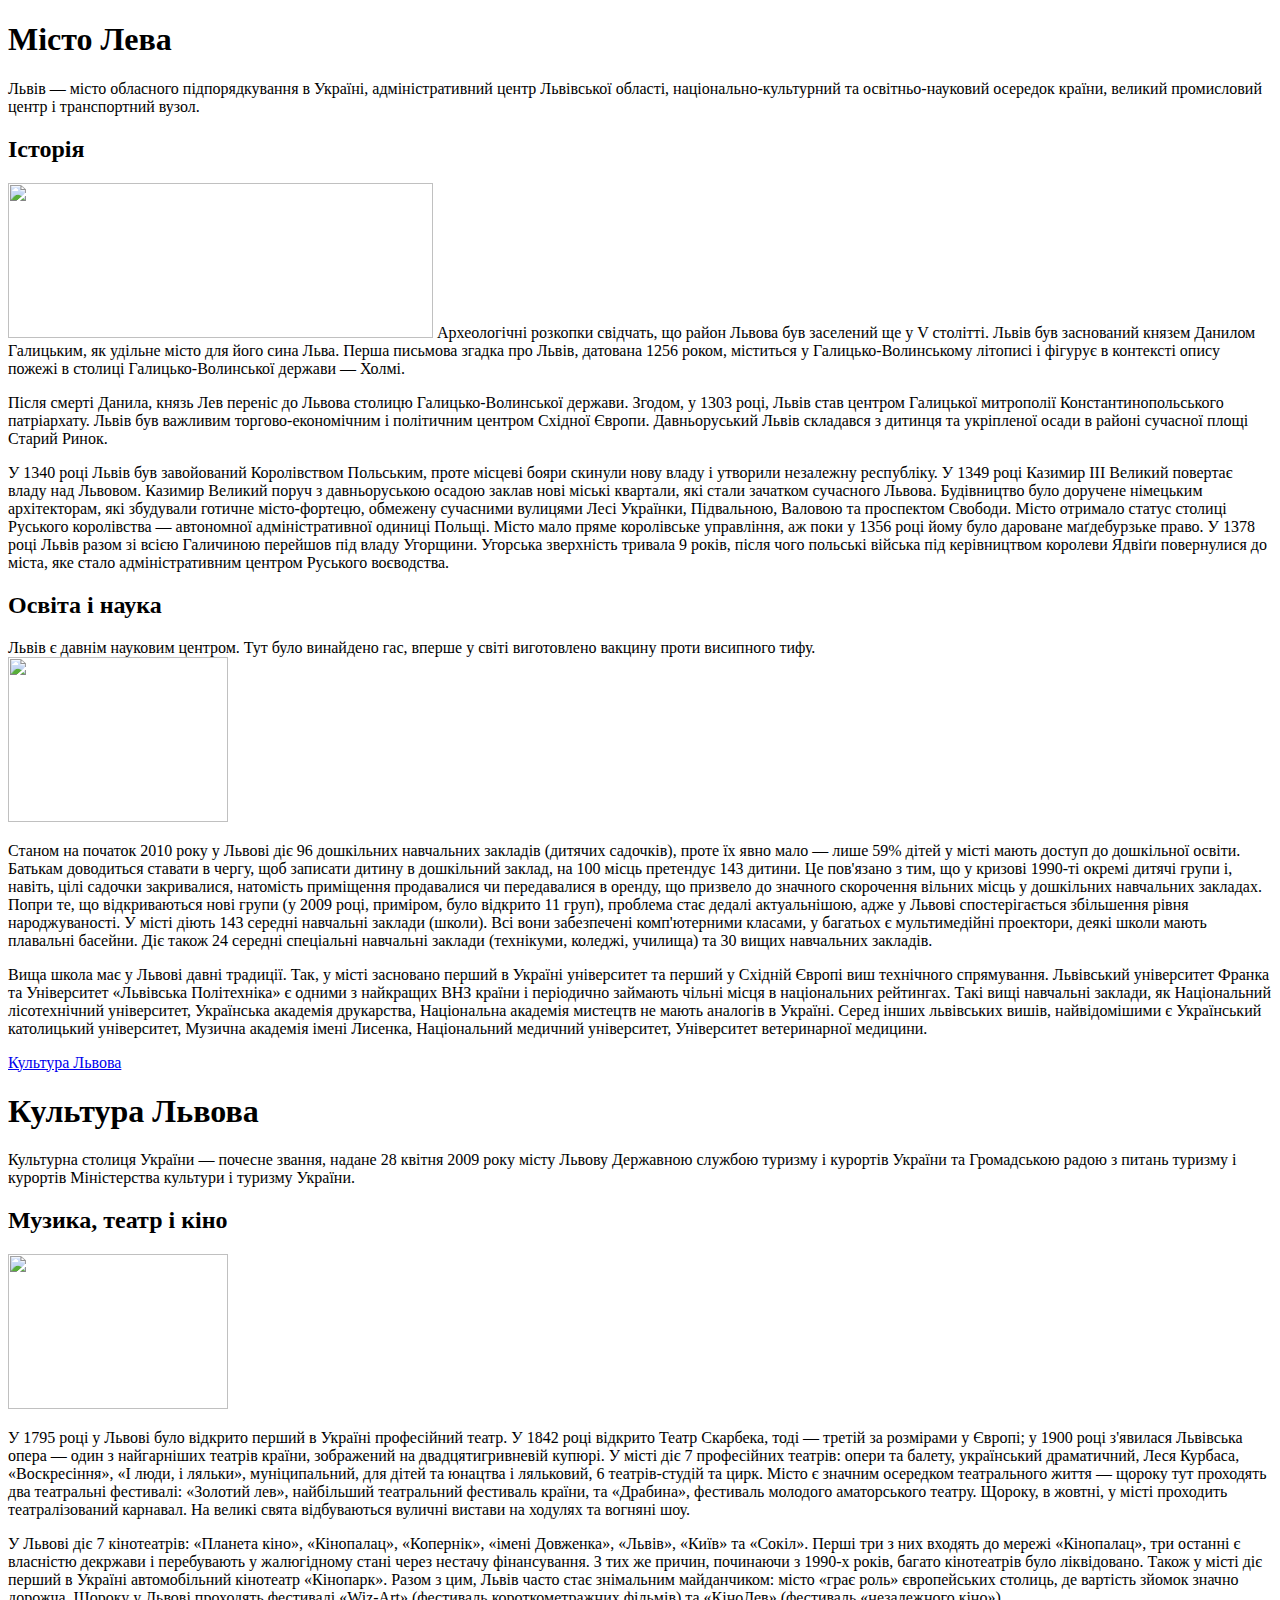
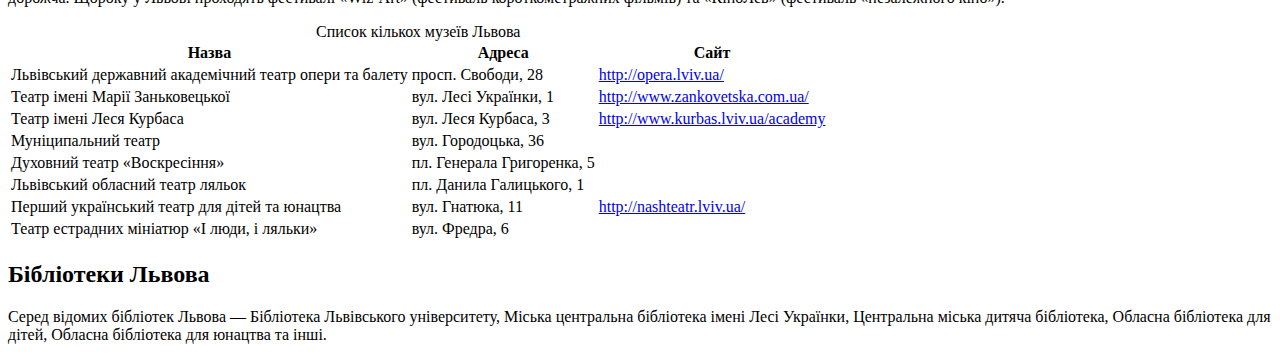
==== homework_03/index.html @ 5cb5f4e0 "homework_03" ====
﻿<!DOCTYPE html>
<html>

<head>
  <meta charset="utf-8">
  <title>Epam Front End Lab. Preprocessors</title>
  <link rel="stylesheet" type="text/css" href="css/style1.css">
  <!--<link rel="stylesheet" type="text/css" href="css/style2.css">-->
</head>

<body>
  <div id="content">
    <h1>Місто Лева</h1>
    <p>Львів — місто обласного підпорядкування в Україні, адміністративний центр Львівської області, національно-культурний
      та освітньо-науковий осередок країни, великий промисловий центр і транспортний вузол.</p>
    <h2>Історія</h2>
    <p><img class="img-left" src="img/lviv.jpg" width="425" height="155" alt="" /> Археологічні розкопки свідчать, що район
      Львова був заселений ще у V столітті. Львів був заснований князем Данилом Галицьким, як удільне місто для його сина
      Льва. Перша письмова згадка про Львів, датована 1256 роком, міститься у Галицько-Волинському літописі і фігурує в контексті
      опису пожежі в столиці Галицько-Волинської держави — Холмі.</p>
    <p>Після смерті Данила, князь Лев переніс до Львова столицю Галицько-Волинської держави. Згодом, у 1303 році, Львів став
      центром Галицької митрополії Константинопольського патріархату. Львів був важливим торгово-економічним і політичним
      центром Східної Європи. Давньоруський Львів складався з дитинця та укріпленої осади в районі сучасної площі Старий
      Ринок.
    </p>
    <p>У 1340 році Львів був завойований Королівством Польським, проте місцеві бояри скинули нову владу і утворили незалежну
      республіку. У 1349 році Казимир III Великий повертає владу над Львовом. Казимир Великий поруч з давньоруською осадою
      заклав нові міські квартали, які стали зачатком сучасного Львова. Будівництво було доручене німецьким архітекторам,
      які збудували готичне місто-фортецю, обмежену сучасними вулицями Лесі Українки, Підвальною, Валовою та проспектом Свободи.
      Місто отримало статус столиці Руського королівства — автономної адміністративної одиниці Польщі. Місто мало пряме королівське
      управління, аж поки у 1356 році йому було дароване маґдебурзьке право. У 1378 році Львів разом зі всією Галичиною перейшов
      під владу Угорщини. Угорська зверхність тривала 9 років, після чого польські війська під керівництвом королеви Ядвіґи
      повернулися до міста, яке стало адміністративним центром Руського воєводства.</p>
    <h2>Освіта і наука</h2>
    <div class="brief">
      Львів є давнім науковим центром. Тут було винайдено гас, вперше у світі виготовлено вакцину проти висипного тифу.
    </div>
    <img class="img-right" src="img/university.jpg" width="220" height="165" alt="" />
    <p>Станом на початок 2010 року у Львові діє 96 дошкільних навчальних закладів (дитячих садочків), проте їх явно мало — лише
      59% дітей у місті мають доступ до дошкільної освіти. Батькам доводиться ставати в чергу, щоб записати дитину в дошкільний
      заклад, на 100 місць претендує 143 дитини. Це пов'язано з тим, що у кризові 1990-ті окремі дитячі групи і, навіть,
      цілі садочки закривалися, натомість приміщення продавалися чи передавалися в оренду, що призвело до значного скорочення
      вільних місць у дошкільних навчальних закладах. Попри те, що відкриваються нові групи (у 2009 році, приміром, було
      відкрито 11 груп), проблема стає дедалі актуальнішою, адже у Львові спостерігається збільшення рівня народжуваності.
      У місті діють 143 середні навчальні заклади (школи). Всі вони забезпечені комп'ютерними класами, у багатьох є мультимедійні
      проектори, деякі школи мають плавальні басейни. Діє також 24 середні спеціальні навчальні заклади (технікуми, коледжі,
      училища) та 30 вищих навчальних закладів.</p>
    <p>Вища школа має у Львові давні традиції. Так, у місті засновано перший в Україні університет та перший у Східній Європі
      виш технічного спрямування. Львівський університет Франка та Університет «Львівська Політехніка» є одними з найкращих
      ВНЗ країни і періодично займають чільні місця в національних рейтингах. Такі вищі навчальні заклади, як Національний
      лісотехнічний університет, Українська академія друкарства, Національна академія мистецтв не мають аналогів в Україні.
      Серед інших львівських вишів, найвідомішими є Український католицький університет, Музична академія імені Лисенка,
      Національний медичний університет, Університет ветеринарної медицини.</p>
    <a href="culture.html">Культура Львова</a>

    <h1>Культура Львова</h1>
    <p>Культурна столиця України — почесне звання, надане 28 квітня 2009 року місту Львову Державною службою туризму і курортів
      України та Громадською радою з питань туризму і курортів Міністерства культури і туризму України.</p>
    <h2>Музика, театр і кіно</h2>
    <img class="img-left" src="img/opera.jpg" width="220" height="155" alt="" />
    <p>У 1795 році у Львові було відкрито перший в Україні професійний театр. У 1842 році відкрито Театр Скарбека, тоді — третій
      за розмірами у Європі; у 1900 році з'явилася Львівська опера — один з найгарніших театрів країни, зображений на двадцятигривневій
      купюрі. У місті діє 7 професійних театрів: опери та балету, український драматичний, Леся Курбаса, «Воскресіння», «І
      люди, і ляльки», муніципальний, для дітей та юнацтва і ляльковий, 6 театрів-студій та цирк. Місто є значним осередком
      театрального життя — щороку тут проходять два театральні фестивалі: «Золотий лев», найбільший театральний фестиваль
      країни, та «Драбина», фестиваль молодого аматорського театру. Щороку, в жовтні, у місті проходить театралізований карнавал.
      На великі свята відбуваються вуличні вистави на ходулях та вогняні шоу.</p>
    <p>У Львові діє 7 кінотеатрів: «Планета кіно», «Кінопалац», «Копернік», «імені Довженка», «Львів», «Київ» та «Сокіл». Перші
      три з них входять до мережі «Кінопалац», три останні є власністю декржави і перебувають у жалюгідному стані через нестачу
      фінансування. З тих же причин, починаючи з 1990-х років, багато кінотеатрів було ліквідовано. Також у місті діє перший
      в Україні автомобільний кінотеатр «Кінопарк». Разом з цим, Львів часто стає знімальним майданчиком: місто «грає роль»
      європейських столиць, де вартість зйомок значно дорожча. Щороку у Львові проходять фестивалі «Wiz-Art» (фестиваль короткометражних
      фільмів) та «КіноЛев» (фестиваль «незалежного кіно»).</p>
    <table>
      <caption>Список кількох музеїв Львова</caption>
      <tr>
        <th>Назва</th>
        <th>Адреса</th>
        <th>Сайт</th>
      </tr>
      <tr>
        <td>Львівський державний академічний театр опери та балету</td>
        <td>просп. Свободи, 28</td>
        <td><a href="#">http://opera.lviv.ua/</a></td>
      </tr>
      <tr>
        <td>Театр імені Марії Заньковецької</td>
        <td>вул. Лесі Українки, 1</td>
        <td><a href="#">http://www.zankovetska.com.ua/</a></td>
      </tr>
      <tr>
        <td>Театр імені Леся Курбаса</td>
        <td>вул. Леся Курбаса, 3</td>
        <td><a href="#">http://www.kurbas.lviv.ua/academy</a></td>
      </tr>
      <tr>
        <td>Муніципальний театр</td>
        <td>вул. Городоцька, 36</td>
        <td></td>
      </tr>
      <tr>
        <td>Духовний театр «Воскресіння»</td>
        <td>пл. Генерала Григоренка, 5</td>
        <td></td>
      </tr>
      <tr>
        <td>Львівський обласний театр ляльок</td>
        <td>пл. Данила Галицького, 1</td>
        <td></td>
      </tr>
      <tr>
        <td>Перший український театр для дітей та юнацтва</td>
        <td>вул. Гнатюка, 11</td>
        <td><a href="#">http://nashteatr.lviv.ua/</a></td>
      </tr>
      <tr>
        <td>Театр естрадних мініатюр «І люди, і ляльки»</td>
        <td>вул. Фредра, 6</td>
        <td></td>
      </tr>
    </table>
    <h2>Бібліотеки Львова</h2>
    <p>Серед відомих бібліотек Львова — Бібліотека Львівського університету, Міська центральна бібліотека імені Лесі Українки,
      Центральна міська дитяча бібліотека, Обласна бібліотека для дітей, Обласна бібліотека для юнацтва та інші.</p>
    <div>
       <!--TODO write form fields-->
    </div>
  </div>
</body>

</html>
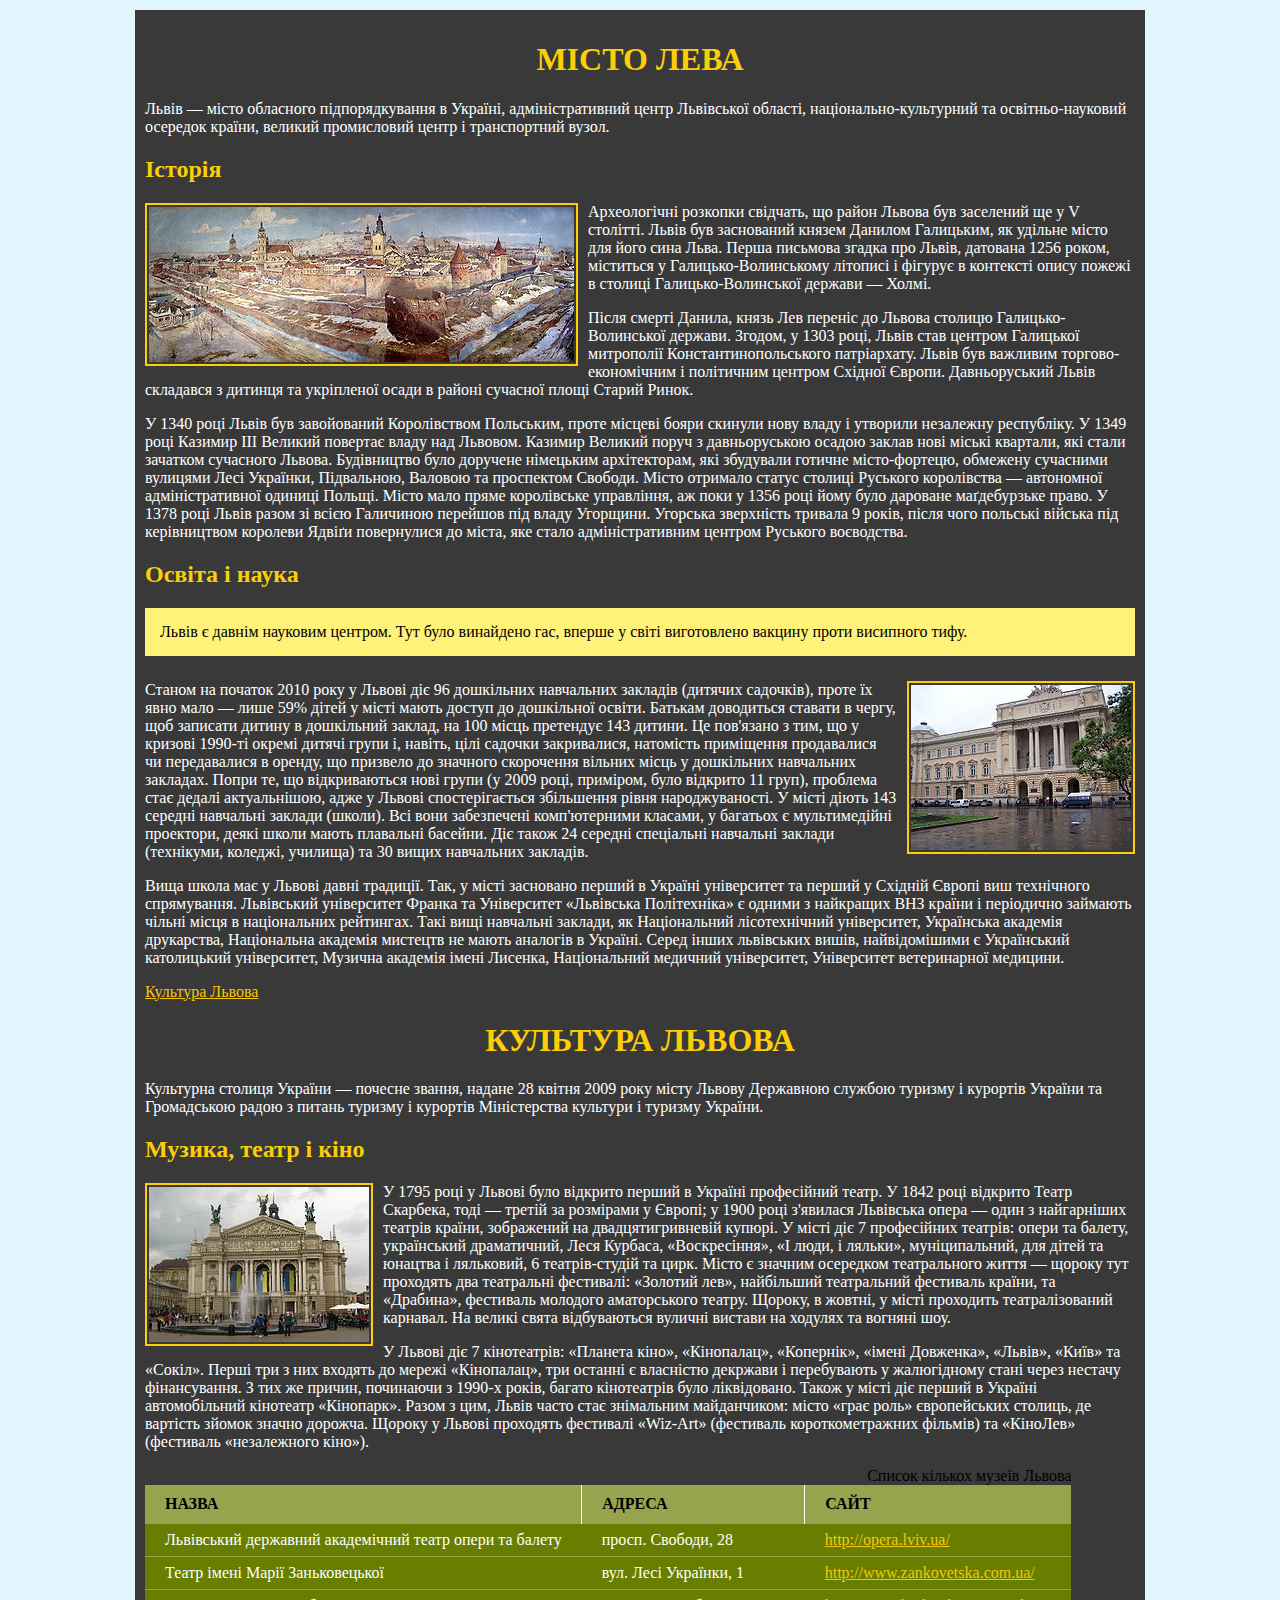
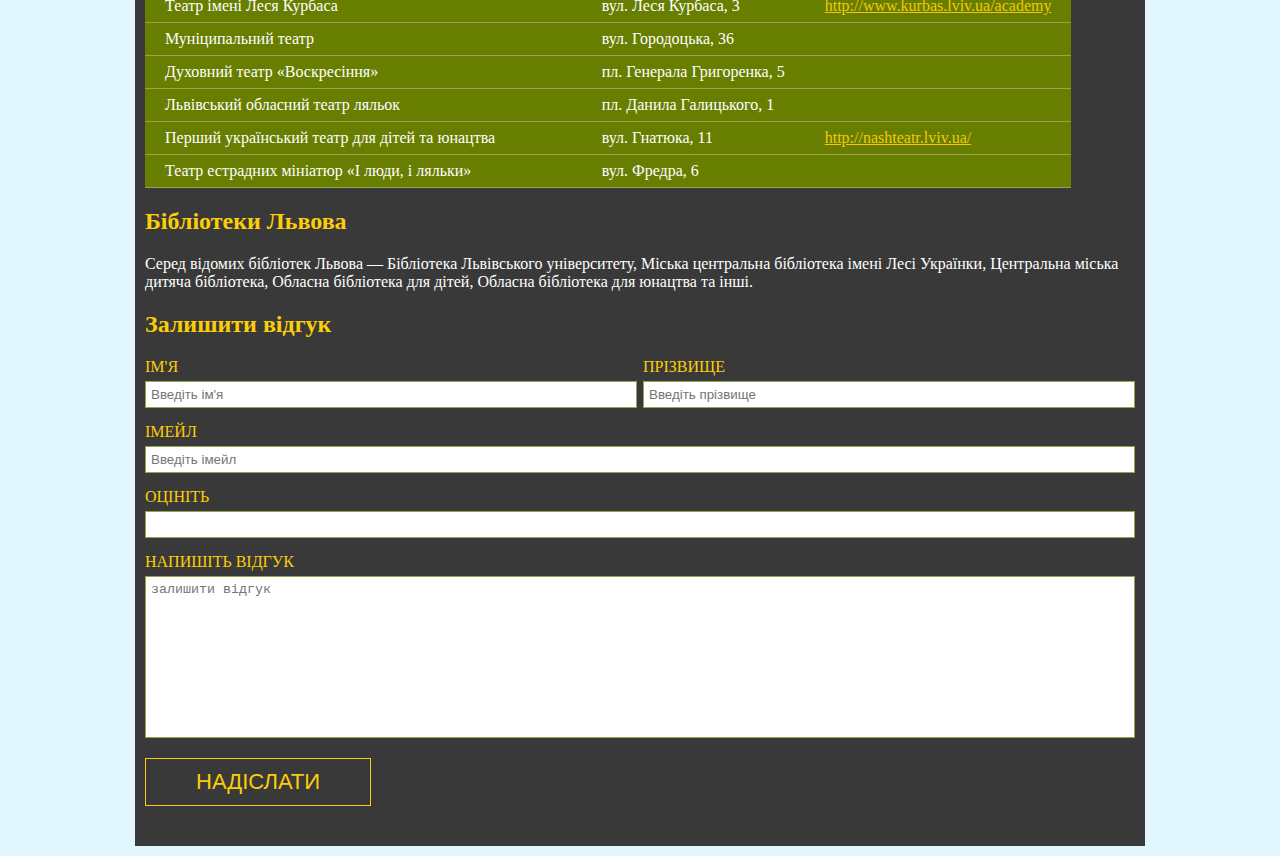
==== commit 33942408: "homework_03" ====
--- a/homework_03/index.html
+++ b/homework_03/index.html
@@ -4,8 +4,8 @@
 <head>
   <meta charset="utf-8">
   <title>Epam Front End Lab. Preprocessors</title>
-  <link rel="stylesheet" type="text/css" href="css/style1.css">
-  <!--<link rel="stylesheet" type="text/css" href="css/style2.css">-->
+ <!--  <link rel="stylesheet" type="text/css" href="css/style1.css"> -->
+  <link rel="stylesheet" type="text/css" href="css/style2.css">
 </head>
 
 <body>
@@ -123,7 +123,30 @@
     <p>Серед відомих бібліотек Львова — Бібліотека Львівського університету, Міська центральна бібліотека імені Лесі Українки,
       Центральна міська дитяча бібліотека, Обласна бібліотека для дітей, Обласна бібліотека для юнацтва та інші.</p>
     <div>
-       <!--TODO write form fields-->
+    <h2>Залишити відгук</h2>
+    <form action="#contact" method="get" class="contact-form">
+      <div class="form-element form-element-left">
+        <label for="userName">Ім'я</label>
+        <input type="text" name="name" id="userName" placeholder="Введіть ім'я">
+      </div>
+      <div class="form-element form-element-right">
+        <label for="userName">Прізвище</label>
+        <input type="text" name="name" id="userName" placeholder="Введіть прізвище">
+      </div>
+      <div class="form-element">
+        <label for="userName">Імейл</label>
+        <input type="email" name="name" id="userName" placeholder="Введіть імейл">
+      </div>
+      <div class="form-element">
+        <label for="userName">Оцініть</label>
+        <input type="number" name="name" id="userName">
+      </div>
+      <div class="form-element">
+        <label for="userName">Напишіть відгук</label>
+        <textarea cols="20" rows="10" placeholder="залишити відгук"></textarea>
+      </div>
+      <button type="submit" class="btn">Надіслати</button>
+    </form>
     </div>
   </div>
 </body>
--- a/homework_03/css/style1.css
+++ b/homework_03/css/style1.css
@@ -0,0 +1,99 @@
+body {
+  margin: 0px;
+  background: #ddbc9b;
+  color: #000000; }
+
+#content {
+  display: block;
+  margin: 10px auto;
+  max-width: 990px;
+  padding: 10px;
+  background: #ffffff; }
+  #content h2, #content h1 {
+    color: #8a3a00; }
+  #content h1 {
+    text-align: center;
+    text-transform: capitalize; }
+  #content img {
+    border: 2px solid #8a3a00;
+    padding: 2px; }
+  #content .img-left {
+    float: left;
+    margin: 0 10px 10px 0; }
+  #content .img-right {
+    float: right;
+    margin: 0px 0px 10px 10px; }
+  #content .brief {
+    width: 35%;
+    float: left;
+    padding: 15px;
+    margin: 0px 21px 7px 0px;
+    background: #faddbb;
+    color: #000000;
+    -webkit-box-sizing: border-box;
+    box-sizing: border-box; }
+  #content a {
+    color: #5382ad;
+    -webkit-transition: all 0.3s linear;
+    transition: all 0.3s linear; }
+    #content a:visited {
+      color: #8a3a00; }
+    #content a:hover {
+      color: #faddbb; }
+  #content table {
+    border-collapse: collapse; }
+    #content table caption {
+      color: #000000;
+      text-align: right; }
+    #content table tr {
+      border-bottom: 1px solid #e1e1e1; }
+      #content table tr th {
+        text-align: left;
+        padding: 10px 20px;
+        text-transform: uppercase;
+        background: #e1e1e1;
+        color: #000000; }
+        #content table tr th:not(:last-child) {
+          border-right: 1px solid #ffffff; }
+      #content table tr td {
+        padding: 7px 20px;
+        background-color: #ffffff; }
+  #content .contact-form .form-element {
+    display: flex;
+    flex-direction: column;
+    -webkit-box-sizing: border-box;
+    box-sizing: border-box;
+    width: 100%;
+    margin-bottom: 15px; }
+    #content .contact-form .form-element-left {
+      float: left;
+      width: 50%;
+      padding-right: 3px; }
+    #content .contact-form .form-element-right {
+      float: right;
+      width: 50%;
+      padding-left: 3px; }
+    #content .contact-form .form-element label {
+      text-transform: uppercase;
+      color: #8181a2;
+      margin-bottom: 5px; }
+    #content .contact-form .form-element input, #content .contact-form .form-element textarea {
+      padding: 5px;
+      border: 1px solid #e1e1e1;
+      outline: none; }
+    #content .contact-form .form-element textarea {
+      resize: none; }
+  #content .contact-form .btn {
+    cursor: pointer;
+    padding: 10px 50px;
+    border: 1px solid #3b71a2;
+    text-transform: uppercase;
+    margin: 5px 0px 30px 0px;
+    font-size: 22px;
+    background: #ffffff;
+    color: #3b71a2;
+    -webkit-transition: all 1s ease-in-out;
+    transition: all 1s ease-in-out; }
+    #content .contact-form .btn:hover {
+      background: #3b71a2;
+      color: #ffffff; }
--- a/homework_03/css/style2.css
+++ b/homework_03/css/style2.css
@@ -0,0 +1,99 @@
+body {
+  margin: 0px;
+  background: rgba(198, 238, 252, 0.53);
+  color: #ffffff; }
+
+#content {
+  display: block;
+  margin: 10px auto;
+  max-width: 990px;
+  padding: 10px;
+  background: #393939; }
+  #content h2, #content h1 {
+    color: #fcce07; }
+  #content h1 {
+    text-align: center;
+    text-transform: uppercase; }
+  #content img {
+    border: 2px solid #fcce07;
+    padding: 2px; }
+  #content .img-left {
+    float: left;
+    margin: 0 10px 10px 0; }
+  #content .img-right {
+    float: right;
+    margin: 0px 0px 10px 10px; }
+  #content .brief {
+    width: 100%;
+    float: left;
+    padding: 15px;
+    margin: 0px 21px 25px 0px;
+    background: #fff279;
+    color: #000000;
+    -webkit-box-sizing: border-box;
+    box-sizing: border-box; }
+  #content a {
+    color: #f5c806;
+    -webkit-transition: all 0.3s linear;
+    transition: all 0.3s linear; }
+    #content a:visited {
+      color: #fcce07; }
+    #content a:hover {
+      color: #fff279; }
+  #content table {
+    border-collapse: collapse; }
+    #content table caption {
+      color: #000000;
+      text-align: right; }
+    #content table tr {
+      border-bottom: 1px solid #95a44d; }
+      #content table tr th {
+        text-align: left;
+        padding: 10px 20px;
+        text-transform: uppercase;
+        background: #95a44d;
+        color: #000000; }
+        #content table tr th:not(:last-child) {
+          border-right: 1px solid #ffffff; }
+      #content table tr td {
+        padding: 7px 20px;
+        background-color: #677e00; }
+  #content .contact-form .form-element {
+    display: flex;
+    flex-direction: column;
+    -webkit-box-sizing: border-box;
+    box-sizing: border-box;
+    width: 100%;
+    margin-bottom: 15px; }
+    #content .contact-form .form-element-left {
+      float: left;
+      width: 50%;
+      padding-right: 3px; }
+    #content .contact-form .form-element-right {
+      float: right;
+      width: 50%;
+      padding-left: 3px; }
+    #content .contact-form .form-element label {
+      text-transform: uppercase;
+      color: #fcce07;
+      margin-bottom: 5px; }
+    #content .contact-form .form-element input, #content .contact-form .form-element textarea {
+      padding: 5px;
+      border: 1px solid #95a44d;
+      outline: none; }
+    #content .contact-form .form-element textarea {
+      resize: none; }
+  #content .contact-form .btn {
+    cursor: pointer;
+    padding: 10px 50px;
+    border: 1px solid #fcce07;
+    text-transform: uppercase;
+    margin: 5px 0px 30px 0px;
+    font-size: 22px;
+    background: #393939;
+    color: #fcce07;
+    -webkit-transition: all 1s ease-in-out;
+    transition: all 1s ease-in-out; }
+    #content .contact-form .btn:hover {
+      background: #fcce07;
+      color: #393939; }
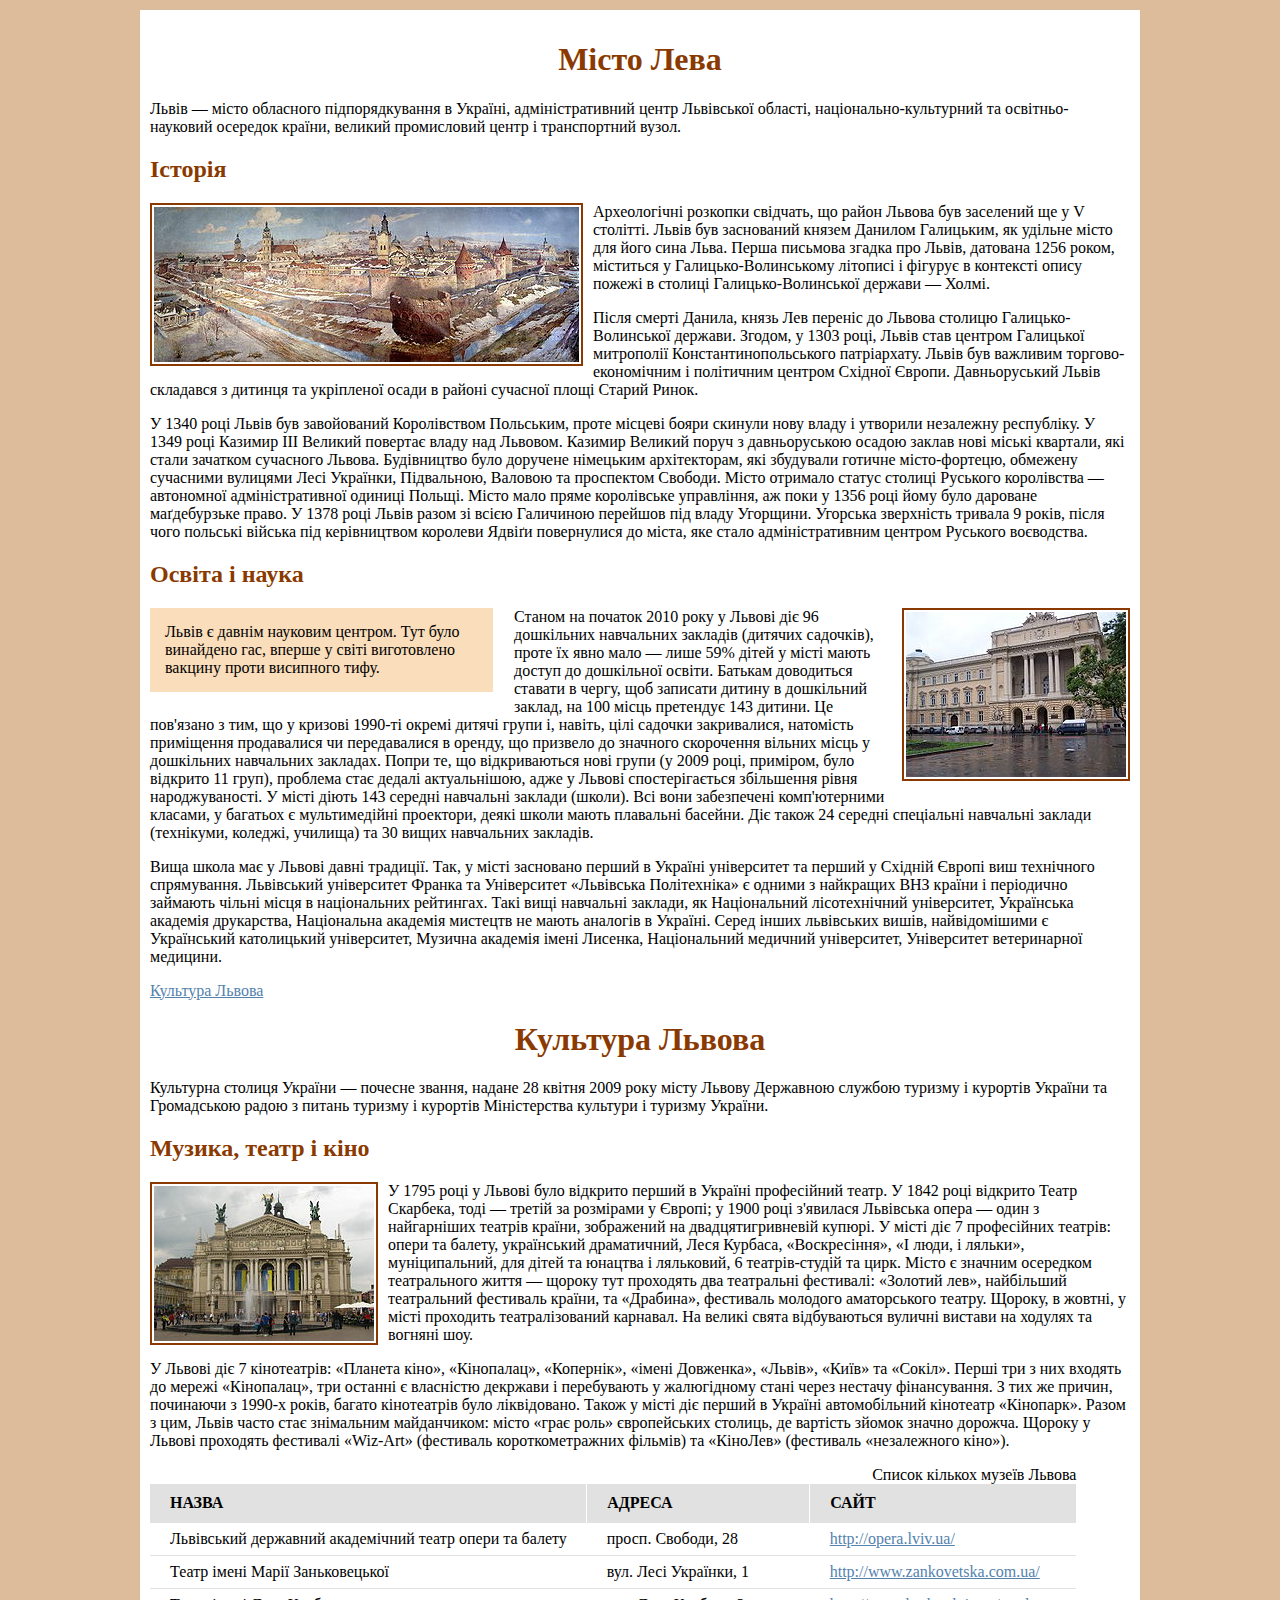
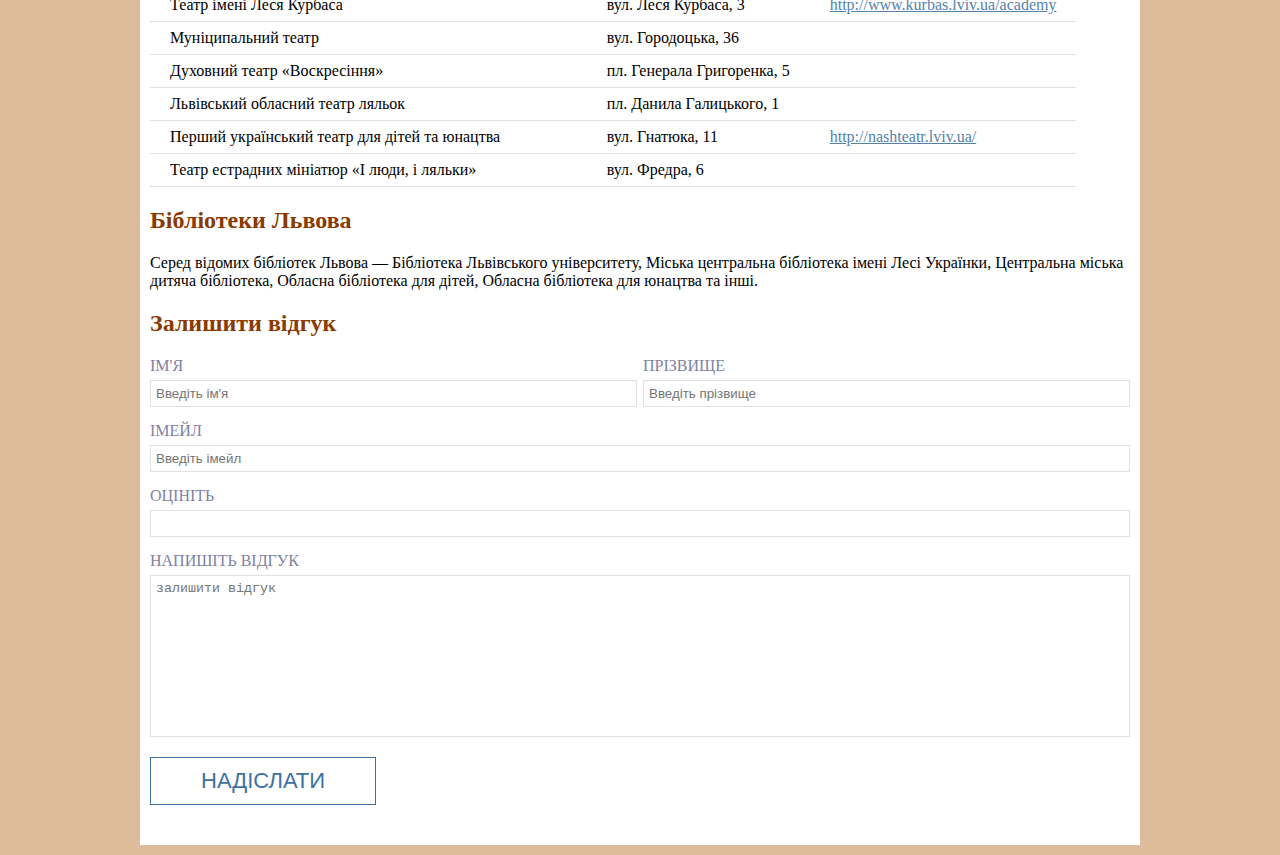
==== commit f1704ccd: "homework_03" ====
--- a/homework_03/index.html
+++ b/homework_03/index.html
@@ -4,8 +4,8 @@
 <head>
   <meta charset="utf-8">
   <title>Epam Front End Lab. Preprocessors</title>
- <!--  <link rel="stylesheet" type="text/css" href="css/style1.css"> -->
-  <link rel="stylesheet" type="text/css" href="css/style2.css">
+  <link rel="stylesheet" type="text/css" href="css/style1.css">
+  <!-- <link rel="stylesheet" type="text/css" href="css/style2.css"> -->
 </head>
 
 <body>
--- a/homework_03/css/style1.css
+++ b/homework_03/css/style1.css
@@ -6,7 +6,7 @@
 #content {
   display: block;
   margin: 10px auto;
-  max-width: 990px;
+  max-width: 980px;
   padding: 10px;
   background: #ffffff; }
   #content h2, #content h1 {
--- a/homework_03/css/style2.css
+++ b/homework_03/css/style2.css
@@ -6,7 +6,7 @@
 #content {
   display: block;
   margin: 10px auto;
-  max-width: 990px;
+  max-width: 980px;
   padding: 10px;
   background: #393939; }
   #content h2, #content h1 {
